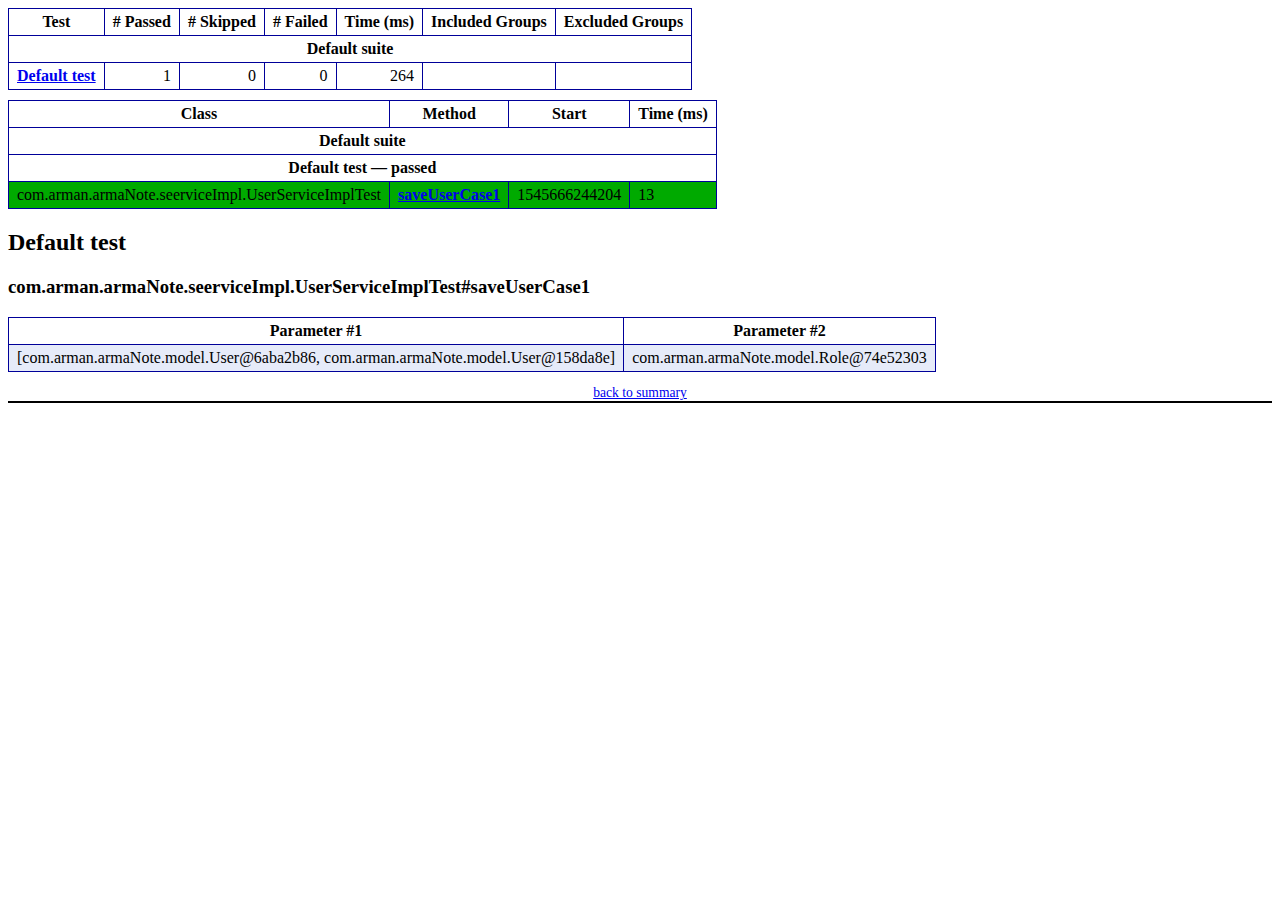
==== test-output/emailable-report.html @ 4d706323 "Security Enhancements and Swagger with sercurity implementations" ====
<!DOCTYPE html PUBLIC "-//W3C//DTD XHTML 1.1//EN" "http://www.w3.org/TR/xhtml11/DTD/xhtml11.dtd">
<html xmlns="http://www.w3.org/1999/xhtml"><head><title>TestNG Report</title><style type="text/css">table {margin-bottom:10px;border-collapse:collapse;empty-cells:show}th,td {border:1px solid #009;padding:.25em .5em}th {vertical-align:bottom}td {vertical-align:top}table a {font-weight:bold}.stripe td {background-color: #E6EBF9}.num {text-align:right}.passedodd td {background-color: #3F3}.passedeven td {background-color: #0A0}.skippedodd td {background-color: #DDD}.skippedeven td {background-color: #CCC}.failedodd td,.attn {background-color: #F33}.failedeven td,.stripe .attn {background-color: #D00}.stacktrace {white-space:pre;font-family:monospace}.totop {font-size:85%;text-align:center;border-bottom:2px solid #000}</style></head><body><table><tr><th>Test</th><th># Passed</th><th># Skipped</th><th># Failed</th><th>Time (ms)</th><th>Included Groups</th><th>Excluded Groups</th></tr><tr><th colspan="7">Default suite</th></tr><tr><td><a href="#t0">Default test</a></td><td class="num">1</td><td class="num">0</td><td class="num">0</td><td class="num">264</td><td></td><td></td></tr></table><table id='summary'><thead><tr><th>Class</th><th>Method</th><th>Start</th><th>Time (ms)</th></tr></thead><tbody><tr><th colspan="4">Default suite</th></tr></tbody><tbody id="t0"><tr><th colspan="4">Default test &#8212; passed</th></tr><tr class="passedeven"><td rowspan="1">com.arman.armaNote.seerviceImpl.UserServiceImplTest</td><td><a href="#m0">saveUserCase1</a></td><td rowspan="1">1545666244204</td><td rowspan="1">13</td></tr></tbody></table><h2>Default test</h2><h3 id="m0">com.arman.armaNote.seerviceImpl.UserServiceImplTest#saveUserCase1</h3><table class="result"><tr class="param"><th>Parameter #1</th><th>Parameter #2</th></tr><tr class="param stripe"><td>[com.arman.armaNote.model.User@6aba2b86, com.arman.armaNote.model.User@158da8e]</td><td>com.arman.armaNote.model.Role@74e52303</td></tr></table><p class="totop"><a href="#summary">back to summary</a></p></body></html>
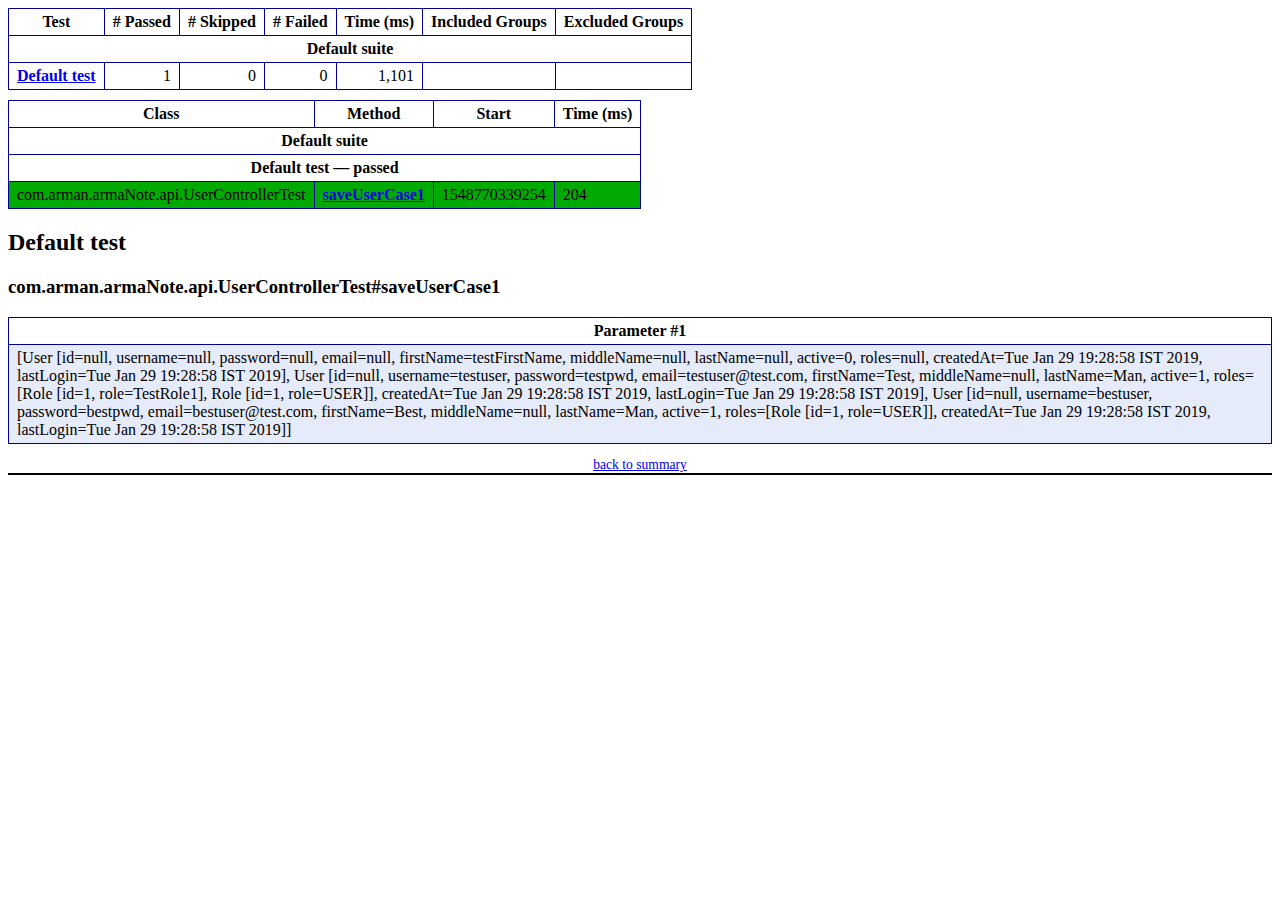
==== commit 7b466232: "User Registration Major part completed" ====
--- a/test-output/emailable-report.html
+++ b/test-output/emailable-report.html
@@ -1,2 +1,2 @@
 <!DOCTYPE html PUBLIC "-//W3C//DTD XHTML 1.1//EN" "http://www.w3.org/TR/xhtml11/DTD/xhtml11.dtd">
-<html xmlns="http://www.w3.org/1999/xhtml"><head><title>TestNG Report</title><style type="text/css">table {margin-bottom:10px;border-collapse:collapse;empty-cells:show}th,td {border:1px solid #009;padding:.25em .5em}th {vertical-align:bottom}td {vertical-align:top}table a {font-weight:bold}.stripe td {background-color: #E6EBF9}.num {text-align:right}.passedodd td {background-color: #3F3}.passedeven td {background-color: #0A0}.skippedodd td {background-color: #DDD}.skippedeven td {background-color: #CCC}.failedodd td,.attn {background-color: #F33}.failedeven td,.stripe .attn {background-color: #D00}.stacktrace {white-space:pre;font-family:monospace}.totop {font-size:85%;text-align:center;border-bottom:2px solid #000}</style></head><body><table><tr><th>Test</th><th># Passed</th><th># Skipped</th><th># Failed</th><th>Time (ms)</th><th>Included Groups</th><th>Excluded Groups</th></tr><tr><th colspan="7">Default suite</th></tr><tr><td><a href="#t0">Default test</a></td><td class="num">1</td><td class="num">0</td><td class="num">0</td><td class="num">264</td><td></td><td></td></tr></table><table id='summary'><thead><tr><th>Class</th><th>Method</th><th>Start</th><th>Time (ms)</th></tr></thead><tbody><tr><th colspan="4">Default suite</th></tr></tbody><tbody id="t0"><tr><th colspan="4">Default test &#8212; passed</th></tr><tr class="passedeven"><td rowspan="1">com.arman.armaNote.seerviceImpl.UserServiceImplTest</td><td><a href="#m0">saveUserCase1</a></td><td rowspan="1">1545666244204</td><td rowspan="1">13</td></tr></tbody></table><h2>Default test</h2><h3 id="m0">com.arman.armaNote.seerviceImpl.UserServiceImplTest#saveUserCase1</h3><table class="result"><tr class="param"><th>Parameter #1</th><th>Parameter #2</th></tr><tr class="param stripe"><td>[com.arman.armaNote.model.User@6aba2b86, com.arman.armaNote.model.User@158da8e]</td><td>com.arman.armaNote.model.Role@74e52303</td></tr></table><p class="totop"><a href="#summary">back to summary</a></p></body></html>+<html xmlns="http://www.w3.org/1999/xhtml"><head><title>TestNG Report</title><style type="text/css">table {margin-bottom:10px;border-collapse:collapse;empty-cells:show}th,td {border:1px solid #009;padding:.25em .5em}th {vertical-align:bottom}td {vertical-align:top}table a {font-weight:bold}.stripe td {background-color: #E6EBF9}.num {text-align:right}.passedodd td {background-color: #3F3}.passedeven td {background-color: #0A0}.skippedodd td {background-color: #DDD}.skippedeven td {background-color: #CCC}.failedodd td,.attn {background-color: #F33}.failedeven td,.stripe .attn {background-color: #D00}.stacktrace {white-space:pre;font-family:monospace}.totop {font-size:85%;text-align:center;border-bottom:2px solid #000}</style></head><body><table><tr><th>Test</th><th># Passed</th><th># Skipped</th><th># Failed</th><th>Time (ms)</th><th>Included Groups</th><th>Excluded Groups</th></tr><tr><th colspan="7">Default suite</th></tr><tr><td><a href="#t0">Default test</a></td><td class="num">1</td><td class="num">0</td><td class="num">0</td><td class="num">1,101</td><td></td><td></td></tr></table><table id='summary'><thead><tr><th>Class</th><th>Method</th><th>Start</th><th>Time (ms)</th></tr></thead><tbody><tr><th colspan="4">Default suite</th></tr></tbody><tbody id="t0"><tr><th colspan="4">Default test &#8212; passed</th></tr><tr class="passedeven"><td rowspan="1">com.arman.armaNote.api.UserControllerTest</td><td><a href="#m0">saveUserCase1</a></td><td rowspan="1">1548770339254</td><td rowspan="1">204</td></tr></tbody></table><h2>Default test</h2><h3 id="m0">com.arman.armaNote.api.UserControllerTest#saveUserCase1</h3><table class="result"><tr class="param"><th>Parameter #1</th></tr><tr class="param stripe"><td>[User [id=null, username=null, password=null, email=null, firstName=testFirstName, middleName=null, lastName=null, active=0, roles=null, createdAt=Tue Jan 29 19:28:58 IST 2019, lastLogin=Tue Jan 29 19:28:58 IST 2019], User [id=null, username=testuser, password=testpwd, email=testuser@test.com, firstName=Test, middleName=null, lastName=Man, active=1, roles=[Role [id=1, role=TestRole1], Role [id=1, role=USER]], createdAt=Tue Jan 29 19:28:58 IST 2019, lastLogin=Tue Jan 29 19:28:58 IST 2019], User [id=null, username=bestuser, password=bestpwd, email=bestuser@test.com, firstName=Best, middleName=null, lastName=Man, active=1, roles=[Role [id=1, role=USER]], createdAt=Tue Jan 29 19:28:58 IST 2019, lastLogin=Tue Jan 29 19:28:58 IST 2019]]</td></tr></table><p class="totop"><a href="#summary">back to summary</a></p></body></html>